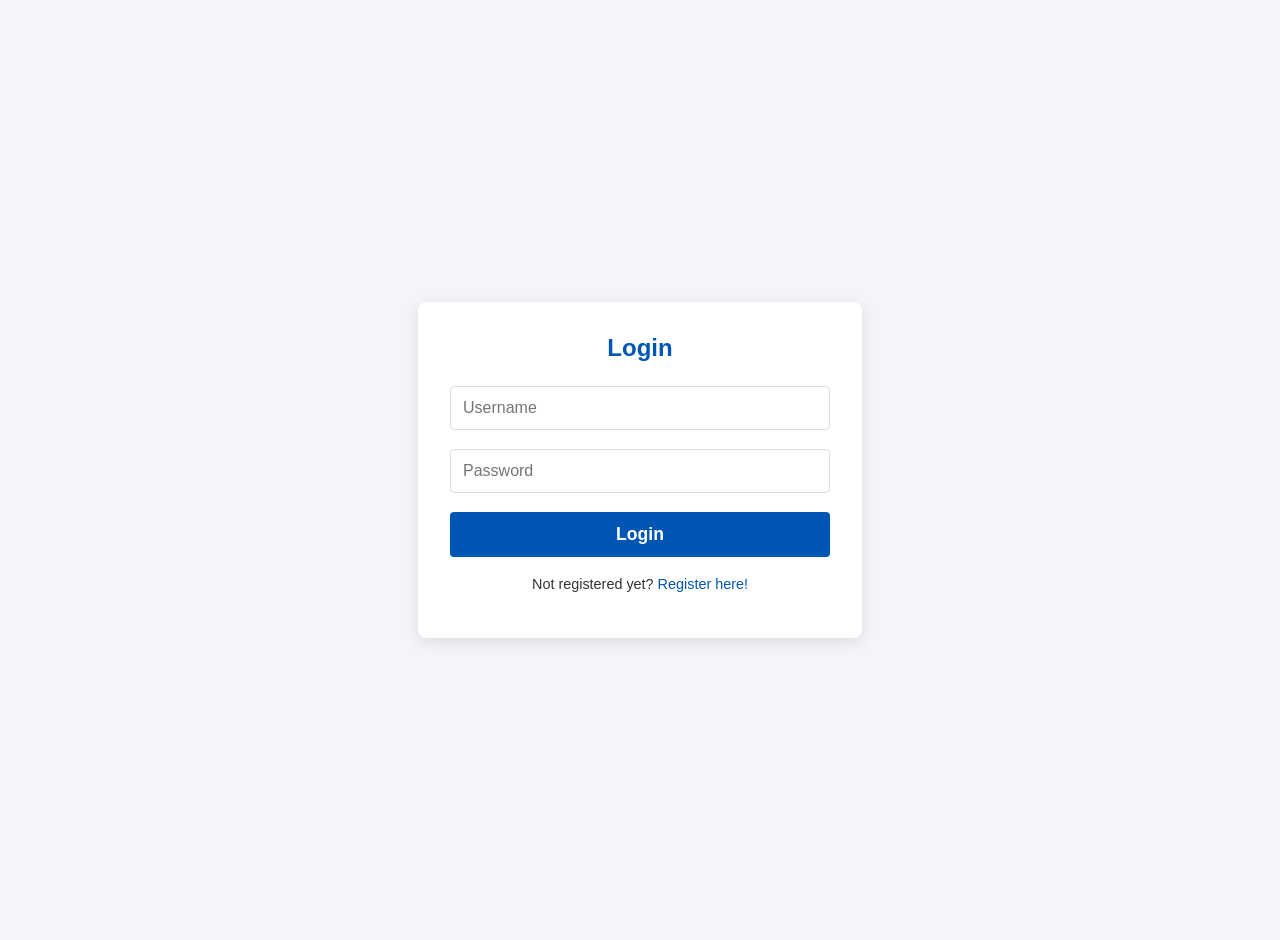
==== login.html @ 89126ff3 "1,2,4 feladat Co-authored-by: Copilot <copilot@github.com>" ====
<!DOCTYPE html>
<html lang="hu">
<head>
    <meta charset="UTF-8">
    <meta name="viewport" content="width=device-width, initial-scale=1.0">
    <title>Login</title>
    <link rel="stylesheet" href="login.css">
</head>
<body>
    <div class="form-card">
        <h2>Login</h2>
        <form id="loginForm">
            <div>
                <input type="text" id="username" placeholder="Username" required>
            </div>
            <div>
                <input type="password" id="password" placeholder="Password" required>
            </div>
            <div>
                <button type="submit">Login</button>
            </div>
        </form>
        <p style="text-align: center; margin-top: 15px; font-size: 0.9rem;">
            Not registered yet? <a href="register.html" style="color: #0056b3; text-decoration: none;">Register here!</a>
        </p>
    </div>
</body>
</html>
---- login.css ----
:root {
    --primary-color: #0056b3;
    --primary-hover: #004494;
    --bg-color: #f4f4f9;
    --card-bg: #ffffff;
    --text-color: #333;
    --border-color: #ddd;
    --input-focus: #0056b3;
}

body {
    font-family: 'Segoe UI', Tahoma, Geneva, Verdana, sans-serif;
    background-color: var(--bg-color);
    color: var(--text-color);
    display: flex;
    justify-content: center;
    align-items: center;
    min-height: 100vh;
    margin: 0;
    padding: 20px;
}

.form-card {
    background: var(--card-bg);
    padding: 2rem;
    border-radius: 8px;
    box-shadow: 0 4px 15px rgba(0, 0, 0, 0.1);
    width: 100%;
    max-width: 380px; /* Kicsit keskenyebb, mint a regisztráció */
}

h2 {
    text-align: center;
    margin-bottom: 1.5rem;
    color: var(--primary-color);
    margin-top: 0;
}

form div {
    margin-bottom: 1.2rem;
}

input {
    width: 100%;
    padding: 12px;
    border: 1px solid var(--border-color);
    border-radius: 4px;
    box-sizing: border-box;
    font-size: 1rem;
    transition: all 0.3s ease;
}

input:focus {
    outline: none;
    border-color: var(--input-focus);
    box-shadow: 0 0 5px rgba(0, 86, 179, 0.2);
}

button {
    width: 100%;
    padding: 12px;
    background-color: var(--primary-color);
    color: white;
    border: none;
    border-radius: 4px;
    font-size: 1.1rem;
    font-weight: bold;
    cursor: pointer;
    transition: background-color 0.3s ease, transform 0.1s ease;
}

button:hover {
    background-color: var(--primary-hover);
}

button:active {
    transform: scale(0.98);
}

@media (max-width: 480px) {
    .form-card {
        padding: 1.5rem;
    }
}
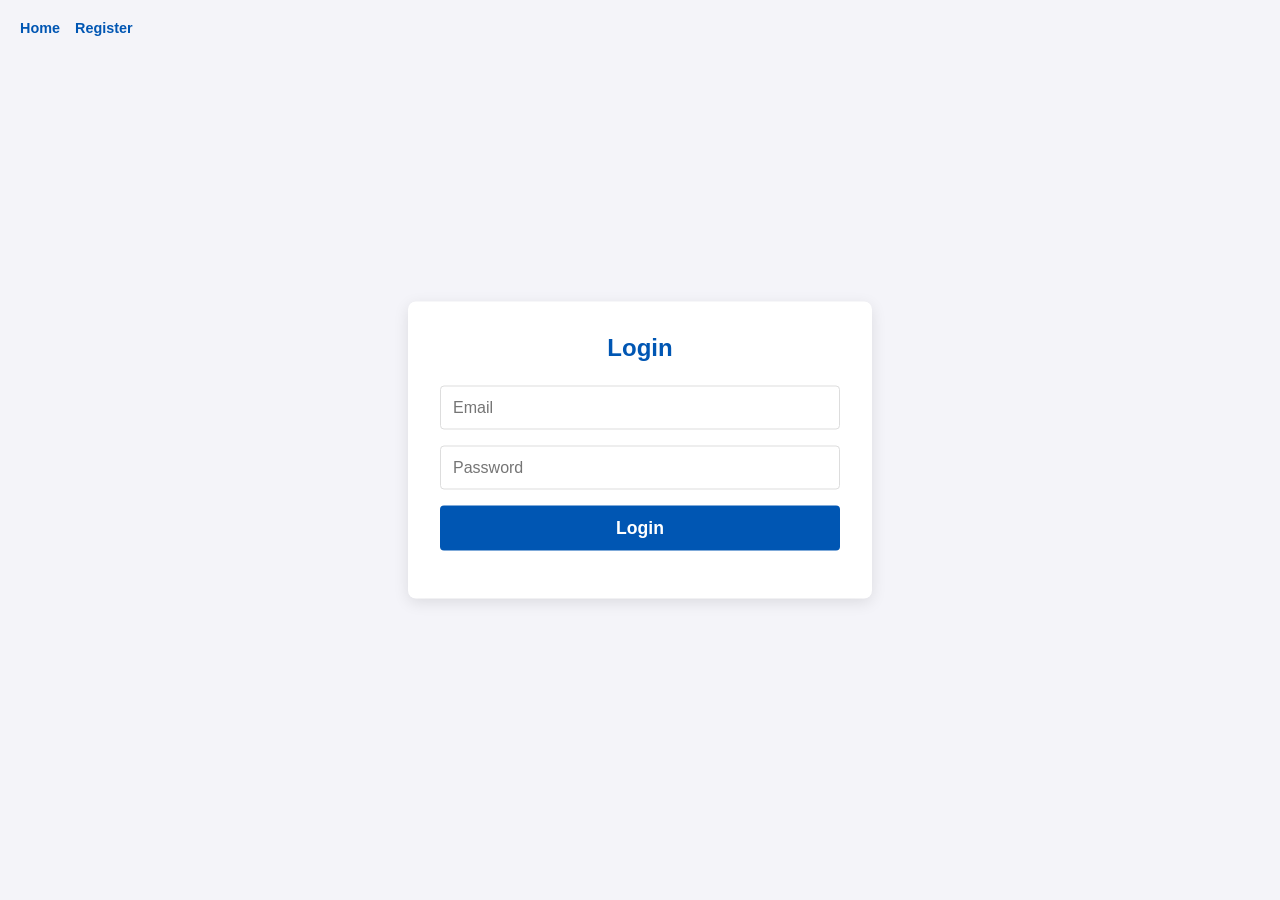
==== commit 66c3e62e: "9,5 feladat Co-authored-by: Copilot <copilot@github.com>" ====
--- a/login.html
+++ b/login.html
@@ -1,17 +1,26 @@
 <!DOCTYPE html>
-<html lang="hu">
+<html lang="en">
+
 <head>
     <meta charset="UTF-8">
     <meta name="viewport" content="width=device-width, initial-scale=1.0">
     <title>Login</title>
     <link rel="stylesheet" href="login.css">
 </head>
+
 <body>
+    <header>
+        <nav>
+            <a href="index.html">Home</a>
+            <a href="register.html">Register</a>
+        </nav>
+    </header>
     <div class="form-card">
         <h2>Login</h2>
         <form id="loginForm">
+
             <div>
-                <input type="text" id="username" placeholder="Username" required>
+                <input type="email" id="email" placeholder="Email" required>
             </div>
             <div>
                 <input type="password" id="password" placeholder="Password" required>
@@ -20,9 +29,38 @@
                 <button type="submit">Login</button>
             </div>
         </form>
-        <p style="text-align: center; margin-top: 15px; font-size: 0.9rem;">
-            Not registered yet? <a href="register.html" style="color: #0056b3; text-decoration: none;">Register here!</a>
-        </p>
     </div>
 </body>
+<script>
+    document.getElementById('loginForm').addEventListener('submit', function (event) {
+        event.preventDefault();
+
+        const email = document.getElementById('email').value;
+        const password = document.getElementById('password').value;
+
+        fetch('http://localhost/api.php?type=users&action=login', {
+            method: 'POST',
+            headers: {
+                'Content-Type': 'application/json'
+            },
+            body: JSON.stringify({ email: email, password: password })
+        })
+            .then(response => response.json())
+            .then(data => {
+                if (data.status == "Sikeres bejelentkezés") {
+                    alert(data.status);
+                    sessionStorage.setItem('token', data.token);
+                    window.location.href = 'index.html';
+                } else {
+                    alert('Sikertelen bejelentkezés: ' + data.message);
+                }
+            })
+            .catch(error => {
+                console.error('Error:', error);
+                alert('An error occurred during login.');
+            });
+    });
+
+</script>
+
 </html>
--- a/login.css
+++ b/login.css
@@ -12,13 +12,41 @@
     font-family: 'Segoe UI', Tahoma, Geneva, Verdana, sans-serif;
     background-color: var(--bg-color);
     color: var(--text-color);
+    margin: 0;
+    padding: 0;
+    min-height: 100vh;
+}
+
+header {
+    position: absolute;
+    top: 0;
+    left: 0;
+    padding: 20px;
+    width: auto;
+    z-index: 10;
+}
+
+header nav {
+    display: flex;
+    gap: 15px;
+}
+
+header nav a {
+    text-decoration: none;
+    color: var(--primary-color);
+    font-weight: bold;
+    font-size: 0.9rem;
+}
+
+
+main.center-container {
     display: flex;
     justify-content: center;
     align-items: center;
     min-height: 100vh;
-    margin: 0;
     padding: 20px;
 }
+
 
 .form-card {
     background: var(--card-bg);
@@ -26,7 +54,11 @@
     border-radius: 8px;
     box-shadow: 0 4px 15px rgba(0, 0, 0, 0.1);
     width: 100%;
-    max-width: 380px; /* Kicsit keskenyebb, mint a regisztráció */
+    max-width: 400px;
+    position:fixed;
+    top: 50%;
+    left: 50%;
+    transform: translate(-50%, -50%);
 }
 
 h2 {
@@ -36,8 +68,9 @@
     margin-top: 0;
 }
 
+
 form div {
-    margin-bottom: 1.2rem;
+    margin-bottom: 1rem;
 }
 
 input {
@@ -47,7 +80,7 @@
     border-radius: 4px;
     box-sizing: border-box;
     font-size: 1rem;
-    transition: all 0.3s ease;
+    transition: border-color 0.3s ease;
 }
 
 input:focus {
@@ -81,4 +114,20 @@
     .form-card {
         padding: 1.5rem;
     }
+    
+    h2 {
+        font-size: 1.5rem;
+    }
+    
+    header {
+        position: relative;
+        text-align: center;
+        padding: 10px;
+    }
+    header nav {
+        justify-content: center;
+    }
+    main.center-container {
+        min-height: auto;
+    }
 }
